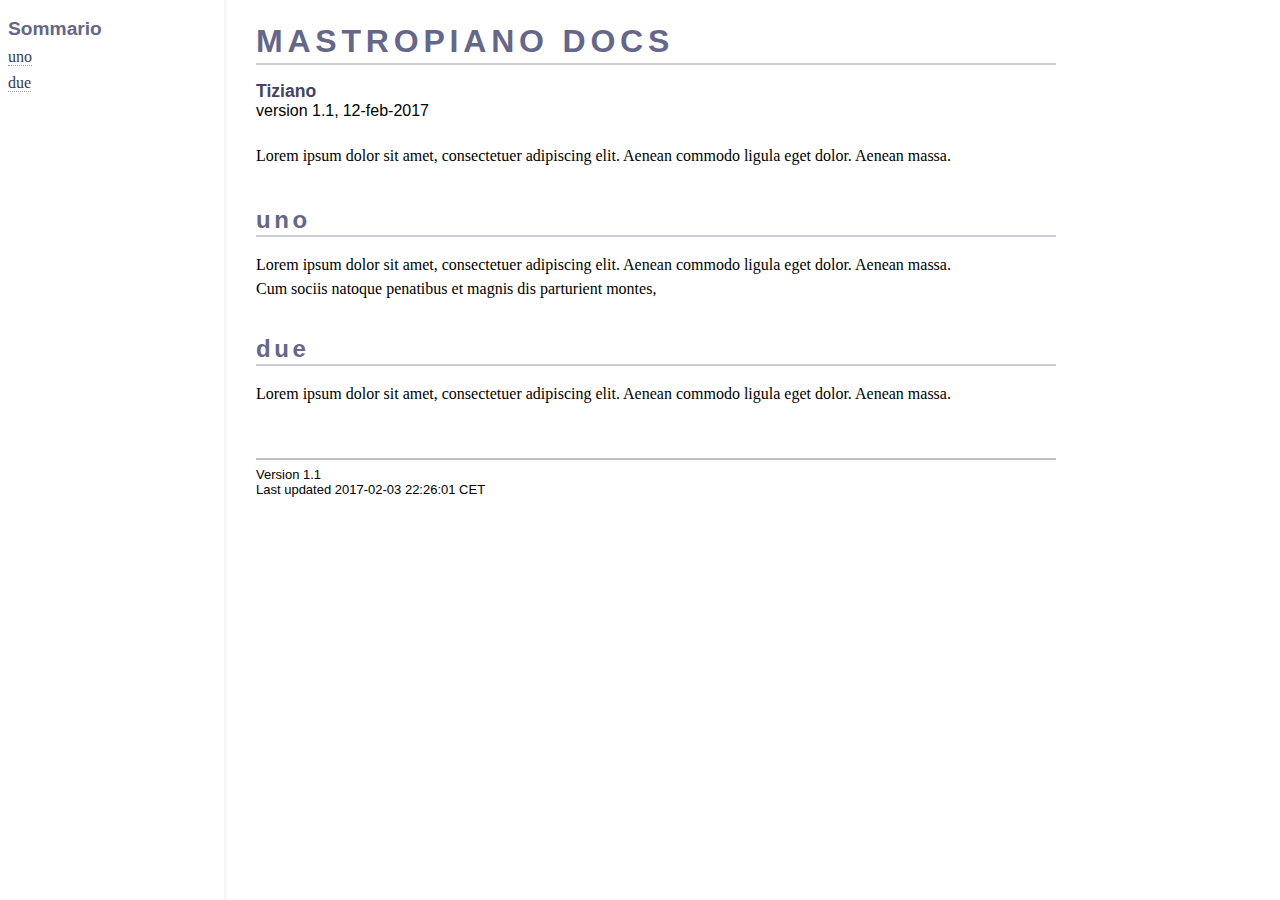
==== docs/index.html @ ade31a0e "Prima pagina mastropiano docs" ====
<!DOCTYPE html PUBLIC "-//W3C//DTD XHTML 1.1//EN"
    "http://www.w3.org/TR/xhtml11/DTD/xhtml11.dtd">
<html xmlns="http://www.w3.org/1999/xhtml" xml:lang="it">
<head>
<meta http-equiv="Content-Type" content="application/xhtml+xml; charset=UTF-8" />
<meta name="generator" content="AsciiDoc 8.6.9" />
<title>MASTROPIANO DOCS</title>
<style type="text/css">
/*
 * AsciiDoc 'volnitsky' theme for xhtml11 and html5 backends.
 * Based on css from http://volnitsky.com, which was in turn based on default
 * theme from AsciiDoc
 *
 * FIXME: The styling is still a bit rough in places.
 *
 */

/* Default font. */
body {
  font-family: Georgia,"Times New Roman",Times,serif;
}

/* Title font. */
h1, h2, h3, h4, h5, h6,
div.title, caption.title,
thead, p.table.header,
#toctitle,
#author, #revnumber, #revdate, #revremark,
#footer {
  font-family: Candara,Arial,sans-serif;
}


#toc a {
    border-bottom: 1px dotted #999999;
    color: #3A3A4D !important;
    text-decoration: none !important;
}
#toc a:hover {
    border-bottom: 1px solid #6D4100;
    color: #6D4100 !important;
    text-decoration: none !important;
}
a { color: #666688; text-decoration: none; border-bottom: 1px dotted #666688; }
a:visited { color: #615FA0; border-bottom: 1px dotted #615FA0; }
a:hover { color: #6D4100; border-bottom: 1px solid #6D4100; }

em {
  font-style: italic;
  color: #444466;
}

strong {
  font-weight: bold;
  color: #444466;
}

h1, h2, h3, h4, h5, h6 {
  color: #666688;
  margin-bottom: 0.5em;
  line-height: 1.3;
  letter-spacing:+0.15em;
}

h1, h2, h3 { border-bottom: 2px solid #ccd; }
h2 { padding-top: 0.5em; }
h3 { float: left; }
h3 + * { clear: left; }

div.sectionbody {
  margin-left: 0;
}

hr {
  border: 1px solid #444466;
}

p {
  margin-top: 0.5em;
  margin-bottom: 0.5em;
}

ul, ol, li > p {
  margin-top: 0;
}

pre {
  padding: 0;
  margin: 0;
}

#author {
  color: #444466;
  font-weight: bold;
  font-size: 1.1em;
}

#footer {
  font-size: small;
  border-top: 2px solid silver;
  padding-top: 0.5em;
  margin-top: 4.0em;
}

#footer-text {
  float: left;
  padding-bottom: 0.5em;
}

#footer-badges {
  float: right;
  padding-bottom: 0.5em;
}

#preamble {
  margin-top: 1.5em;
  margin-bottom: 1.5em;
}

div.tableblock, div.imageblock, div.exampleblock, div.verseblock,
div.quoteblock, div.literalblock, div.listingblock, div.sidebarblock,
div.admonitionblock {
  margin-top: 1.5em;
  margin-bottom: 1.5em;
}

div.admonitionblock {
  margin-top: 2.5em;
  margin-bottom: 2.5em;
}

div.content { /* Block element content. */
  padding: 0;
}

/* Block element titles. */
div.title, caption.title {
  color: #444466;
  font-weight: bold;
  text-align: left;
  margin-top: 1.0em;
  margin-bottom: 0.5em;
}
div.title + * {
  margin-top: 0;
}

td div.title:first-child {
  margin-top: 0.0em;
}
div.content div.title:first-child {
  margin-top: 0.0em;
}
div.content + div.title {
  margin-top: 0.0em;
}

div.sidebarblock > div.content {
  background: #ffffee;
  border: 1px solid silver;
  padding: 0.5em;
}

div.listingblock > div.content {
  border: 1px solid silver;
  background: #f4f4f4;
  padding: 0.5em;
}

div.quoteblock {
  padding-left: 2.0em;
  margin-right: 10%;
}
div.quoteblock > div.attribution {
  padding-top: 0.5em;
  text-align: right;
}

div.verseblock {
  padding-left: 2.0em;
  margin-right: 10%;
}
div.verseblock > pre.content {
  font-family: inherit;
}
div.verseblock > div.attribution {
  padding-top: 0.75em;
  text-align: left;
}
/* DEPRECATED: Pre version 8.2.7 verse style literal block. */
div.verseblock + div.attribution {
  text-align: left;
}

div.admonitionblock .icon {
  vertical-align: top;
  font-size: 1.1em;
  font-weight: bold;
  text-decoration: underline;
  color: #444466;
  padding-right: 0.5em;
}
div.admonitionblock td.content {
  padding-left: 0.5em;
  border-left: 2px solid silver;
}

div.exampleblock > div.content {
  border-left: 2px solid silver;
  padding: 0.5em;
}

div.imageblock div.content { padding-left: 0; }
span.image img { border-style: none; }
a.image:visited { color: white; }

dl {
  margin-top: 0.8em;
  margin-bottom: 0.8em;
}
dt {
  margin-top: 0.5em;
  margin-bottom: 0;
  font-style: normal;
  color: #444466;
}
dd > *:first-child {
  margin-top: 0.1em;
}

ul, ol {
    list-style-position: outside;
}
ol.arabic {
  list-style-type: decimal;
}
ol.loweralpha {
  list-style-type: lower-alpha;
}
ol.upperalpha {
  list-style-type: upper-alpha;
}
ol.lowerroman {
  list-style-type: lower-roman;
}
ol.upperroman {
  list-style-type: upper-roman;
}

div.compact ul, div.compact ol,
div.compact p, div.compact p,
div.compact div, div.compact div {
  margin-top: 0.1em;
  margin-bottom: 0.1em;
}

div.tableblock > table {
  border: 3px solid #444466;
}
thead {
  font-weight: bold;
  color: #444466;
}
tfoot {
  font-weight: bold;
}
td > div.verse {
  white-space: pre;
}
p.table {
  margin-top: 0;
}
/* Because the table frame attribute is overriden by CSS in most browsers. */
div.tableblock > table[frame="void"] {
  border-style: none;
}
div.tableblock > table[frame="hsides"] {
  border-left-style: none;
  border-right-style: none;
}
div.tableblock > table[frame="vsides"] {
  border-top-style: none;
  border-bottom-style: none;
}


div.hdlist {
  margin-top: 0.8em;
  margin-bottom: 0.8em;
}
div.hdlist tr {
  padding-bottom: 15px;
}
dt.hdlist1.strong, td.hdlist1.strong {
  font-weight: bold;
}
td.hdlist1 {
  vertical-align: top;
  font-style: normal;
  padding-right: 0.8em;
  color: #444466;
}
td.hdlist2 {
  vertical-align: top;
}
div.hdlist.compact tr {
  margin: 0;
  padding-bottom: 0;
}

.comment {
  background: yellow;
}

@media print {
  #footer-badges { display: none; }
}

#toctitle {
  color: #666688;
  font-size: 1.2em;
  font-weight: bold;
  margin-top: 1.0em;
  margin-bottom: 0.1em;
}

div.toclevel1, div.toclevel2, div.toclevel3, div.toclevel4 { margin-top: 0; margin-bottom: 0; }
div.toclevel1 { margin-top: 0.3em; margin-left: 0; font-size: 1.0em; }
div.toclevel2 { margin-top: 0.25em; margin-left: 2em; font-size: 0.9em; }
div.toclevel3 { margin-left: 4em; font-size: 0.8em; }
div.toclevel4 { margin-left: 6em; font-size: 0.8em; }

body {
  margin: 1em 5%;
  max-width:  55em;
  padding-left: 0;

}

.monospaced, tt, div.listingblock > div.content {
  font-family:  Consolas, "Andale Mono", "Courier New", monospace;
  color: #004400;
  background: #f4f4f4;
  max-width: 80em;
  line-height: 1.2em;
}

.paragraph p  {
  line-height: 1.5em;
  margin-top: 1em;
}

.paragraph p, li, dd, .content { max-width: 45em; }
.admonitionblock               { max-width: 35em; }

div.sectionbody div.ulist > ul > li {
  list-style-type: square;
  color: #aaa;
}
  div.sectionbody div.ulist >  ul > li > * {
    color: black;
    /*font-size: 50%;*/
  }


div.sectionbody div.ulist > ul > li div.ulist > ul > li {
  color: #ccd ;
}
  div.sectionbody div.ulist > ul > li div.ulist > ul > li > * {
    color: black ;
  }

em {
  font-style: normal ! important;
  font-weight: bold ! important;
  color: #662222   ! important;
  letter-spacing:+0.08em ! important;
}


/*
 * html5 specific
 *
 * */

table.tableblock {
  margin-top: 1.0em;
  margin-bottom: 1.5em;
}
thead, p.tableblock.header {
  font-weight: bold;
  color: #666688;
}
p.tableblock {
  margin-top: 0;
}
table.tableblock {
  border-width: 3px;
  border-spacing: 0px;
  border-style: solid;
  border-color: #444466;
  border-collapse: collapse;
}
th.tableblock, td.tableblock {
  border-width: 1px;
  padding: 4px;
  border-style: solid;
  border-color: #444466;
}

table.tableblock.frame-topbot {
  border-left-style: hidden;
  border-right-style: hidden;
}
table.tableblock.frame-sides {
  border-top-style: hidden;
  border-bottom-style: hidden;
}
table.tableblock.frame-none {
  border-style: hidden;
}

th.tableblock.halign-left, td.tableblock.halign-left {
  text-align: left;
}
th.tableblock.halign-center, td.tableblock.halign-center {
  text-align: center;
}
th.tableblock.halign-right, td.tableblock.halign-right {
  text-align: right;
}

th.tableblock.valign-top, td.tableblock.valign-top {
  vertical-align: top;
}
th.tableblock.valign-middle, td.tableblock.valign-middle {
  vertical-align: middle;
}
th.tableblock.valign-bottom, td.tableblock.valign-bottom {
  vertical-align: bottom;
}




@media screen {
  body {
    max-width: 50em; /* approximately 80 characters wide */
    margin-left: 16em;
  }

  #toc {
    position: fixed;
    top: 0;
    left: 0;
    bottom: 0;
    width: 13em;
    padding: 0.5em;
    padding-bottom: 1.5em;
    margin: 0;
    overflow: auto;
    border-right: 3px solid #f8f8f8;
    background-color: white;
  }

  #toc .toclevel1 {
    margin-top: 0.5em;
  }

  #toc .toclevel2 {
    margin-top: 0.25em;
    display: list-item;
    color: #aaaaaa;
  }

  #toctitle {
    margin-top: 0.5em;
  }
}
</style>
<script type="text/javascript">
/*<![CDATA[*/
var asciidoc = {  // Namespace.

/////////////////////////////////////////////////////////////////////
// Table Of Contents generator
/////////////////////////////////////////////////////////////////////

/* Author: Mihai Bazon, September 2002
 * http://students.infoiasi.ro/~mishoo
 *
 * Table Of Content generator
 * Version: 0.4
 *
 * Feel free to use this script under the terms of the GNU General Public
 * License, as long as you do not remove or alter this notice.
 */

 /* modified by Troy D. Hanson, September 2006. License: GPL */
 /* modified by Stuart Rackham, 2006, 2009. License: GPL */

// toclevels = 1..4.
toc: function (toclevels) {

  function getText(el) {
    var text = "";
    for (var i = el.firstChild; i != null; i = i.nextSibling) {
      if (i.nodeType == 3 /* Node.TEXT_NODE */) // IE doesn't speak constants.
        text += i.data;
      else if (i.firstChild != null)
        text += getText(i);
    }
    return text;
  }

  function TocEntry(el, text, toclevel) {
    this.element = el;
    this.text = text;
    this.toclevel = toclevel;
  }

  function tocEntries(el, toclevels) {
    var result = new Array;
    var re = new RegExp('[hH]([1-'+(toclevels+1)+'])');
    // Function that scans the DOM tree for header elements (the DOM2
    // nodeIterator API would be a better technique but not supported by all
    // browsers).
    var iterate = function (el) {
      for (var i = el.firstChild; i != null; i = i.nextSibling) {
        if (i.nodeType == 1 /* Node.ELEMENT_NODE */) {
          var mo = re.exec(i.tagName);
          if (mo && (i.getAttribute("class") || i.getAttribute("className")) != "float") {
            result[result.length] = new TocEntry(i, getText(i), mo[1]-1);
          }
          iterate(i);
        }
      }
    }
    iterate(el);
    return result;
  }

  var toc = document.getElementById("toc");
  if (!toc) {
    return;
  }

  // Delete existing TOC entries in case we're reloading the TOC.
  var tocEntriesToRemove = [];
  var i;
  for (i = 0; i < toc.childNodes.length; i++) {
    var entry = toc.childNodes[i];
    if (entry.nodeName.toLowerCase() == 'div'
     && entry.getAttribute("class")
     && entry.getAttribute("class").match(/^toclevel/))
      tocEntriesToRemove.push(entry);
  }
  for (i = 0; i < tocEntriesToRemove.length; i++) {
    toc.removeChild(tocEntriesToRemove[i]);
  }

  // Rebuild TOC entries.
  var entries = tocEntries(document.getElementById("content"), toclevels);
  for (var i = 0; i < entries.length; ++i) {
    var entry = entries[i];
    if (entry.element.id == "")
      entry.element.id = "_toc_" + i;
    var a = document.createElement("a");
    a.href = "#" + entry.element.id;
    a.appendChild(document.createTextNode(entry.text));
    var div = document.createElement("div");
    div.appendChild(a);
    div.className = "toclevel" + entry.toclevel;
    toc.appendChild(div);
  }
  if (entries.length == 0)
    toc.parentNode.removeChild(toc);
},


/////////////////////////////////////////////////////////////////////
// Footnotes generator
/////////////////////////////////////////////////////////////////////

/* Based on footnote generation code from:
 * http://www.brandspankingnew.net/archive/2005/07/format_footnote.html
 */

footnotes: function () {
  // Delete existing footnote entries in case we're reloading the footnodes.
  var i;
  var noteholder = document.getElementById("footnotes");
  if (!noteholder) {
    return;
  }
  var entriesToRemove = [];
  for (i = 0; i < noteholder.childNodes.length; i++) {
    var entry = noteholder.childNodes[i];
    if (entry.nodeName.toLowerCase() == 'div' && entry.getAttribute("class") == "footnote")
      entriesToRemove.push(entry);
  }
  for (i = 0; i < entriesToRemove.length; i++) {
    noteholder.removeChild(entriesToRemove[i]);
  }

  // Rebuild footnote entries.
  var cont = document.getElementById("content");
  var spans = cont.getElementsByTagName("span");
  var refs = {};
  var n = 0;
  for (i=0; i<spans.length; i++) {
    if (spans[i].className == "footnote") {
      n++;
      var note = spans[i].getAttribute("data-note");
      if (!note) {
        // Use [\s\S] in place of . so multi-line matches work.
        // Because JavaScript has no s (dotall) regex flag.
        note = spans[i].innerHTML.match(/\s*\[([\s\S]*)]\s*/)[1];
        spans[i].innerHTML =
          "[<a id='_footnoteref_" + n + "' href='#_footnote_" + n +
          "' title='View footnote' class='footnote'>" + n + "</a>]";
        spans[i].setAttribute("data-note", note);
      }
      noteholder.innerHTML +=
        "<div class='footnote' id='_footnote_" + n + "'>" +
        "<a href='#_footnoteref_" + n + "' title='Return to text'>" +
        n + "</a>. " + note + "</div>";
      var id =spans[i].getAttribute("id");
      if (id != null) refs["#"+id] = n;
    }
  }
  if (n == 0)
    noteholder.parentNode.removeChild(noteholder);
  else {
    // Process footnoterefs.
    for (i=0; i<spans.length; i++) {
      if (spans[i].className == "footnoteref") {
        var href = spans[i].getElementsByTagName("a")[0].getAttribute("href");
        href = href.match(/#.*/)[0];  // Because IE return full URL.
        n = refs[href];
        spans[i].innerHTML =
          "[<a href='#_footnote_" + n +
          "' title='View footnote' class='footnote'>" + n + "</a>]";
      }
    }
  }
},

install: function(toclevels) {
  var timerId;

  function reinstall() {
    asciidoc.footnotes();
    if (toclevels) {
      asciidoc.toc(toclevels);
    }
  }

  function reinstallAndRemoveTimer() {
    clearInterval(timerId);
    reinstall();
  }

  timerId = setInterval(reinstall, 500);
  if (document.addEventListener)
    document.addEventListener("DOMContentLoaded", reinstallAndRemoveTimer, false);
  else
    window.onload = reinstallAndRemoveTimer;
}

}
asciidoc.install(5);
/*]]>*/
</script>
</head>
<body class="article">
<div id="header">
<h1>MASTROPIANO DOCS</h1>
<span id="author">Tiziano</span><br />
<span id="revnumber">version 1.1,</span>
<span id="revdate">12-feb-2017</span>
<div id="toc">
  <div id="toctitle">Sommario</div>
  <noscript><p><b>JavaScript must be enabled in your browser to display the table of contents.</b></p></noscript>
</div>
</div>
<div id="content">
<div id="preamble">
<div class="sectionbody">
<div class="paragraph"><p>Lorem ipsum dolor sit amet, consectetuer adipiscing elit.
Aenean commodo ligula eget dolor. Aenean massa.</p></div>
</div>
</div>
<div class="sect1">
<h2 id="_uno">uno</h2>
<div class="sectionbody">
<div class="paragraph"><p>Lorem ipsum dolor sit amet, consectetuer adipiscing elit.
Aenean commodo ligula eget dolor. Aenean massa.
Cum sociis natoque penatibus et magnis dis parturient montes,</p></div>
</div>
</div>
<div class="sect1">
<h2 id="_due">due</h2>
<div class="sectionbody">
<div class="paragraph"><p>Lorem ipsum dolor sit amet, consectetuer adipiscing elit.
Aenean commodo ligula eget dolor. Aenean massa.</p></div>
</div>
</div>
</div>
<div id="footnotes"><hr /></div>
<div id="footer">
<div id="footer-text">
Version 1.1<br />
Last updated
 2017-02-03 22:26:01 CET
</div>
</div>
</body>
</html>
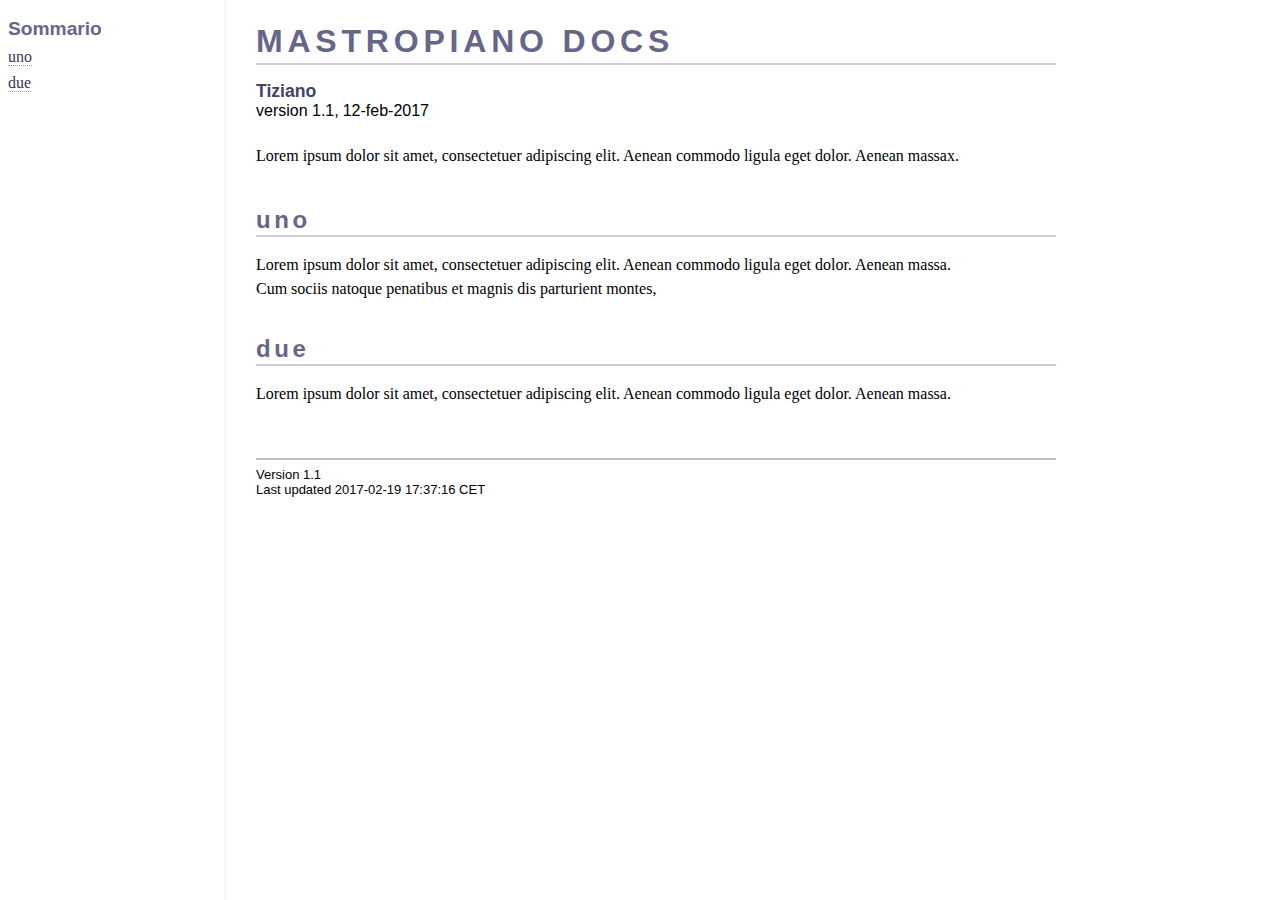
==== commit b2a4d534: "aggiornamento index.html" ====
--- a/docs/index.html
+++ b/docs/index.html
@@ -688,7 +688,7 @@
 <div id="preamble">
 <div class="sectionbody">
 <div class="paragraph"><p>Lorem ipsum dolor sit amet, consectetuer adipiscing elit.
-Aenean commodo ligula eget dolor. Aenean massa.</p></div>
+Aenean commodo ligula eget dolor. Aenean massax.</p></div>
 </div>
 </div>
 <div class="sect1">
@@ -712,7 +712,7 @@
 <div id="footer-text">
 Version 1.1<br />
 Last updated
- 2017-02-03 22:26:01 CET
+ 2017-02-19 17:37:16 CET
 </div>
 </div>
 </body>
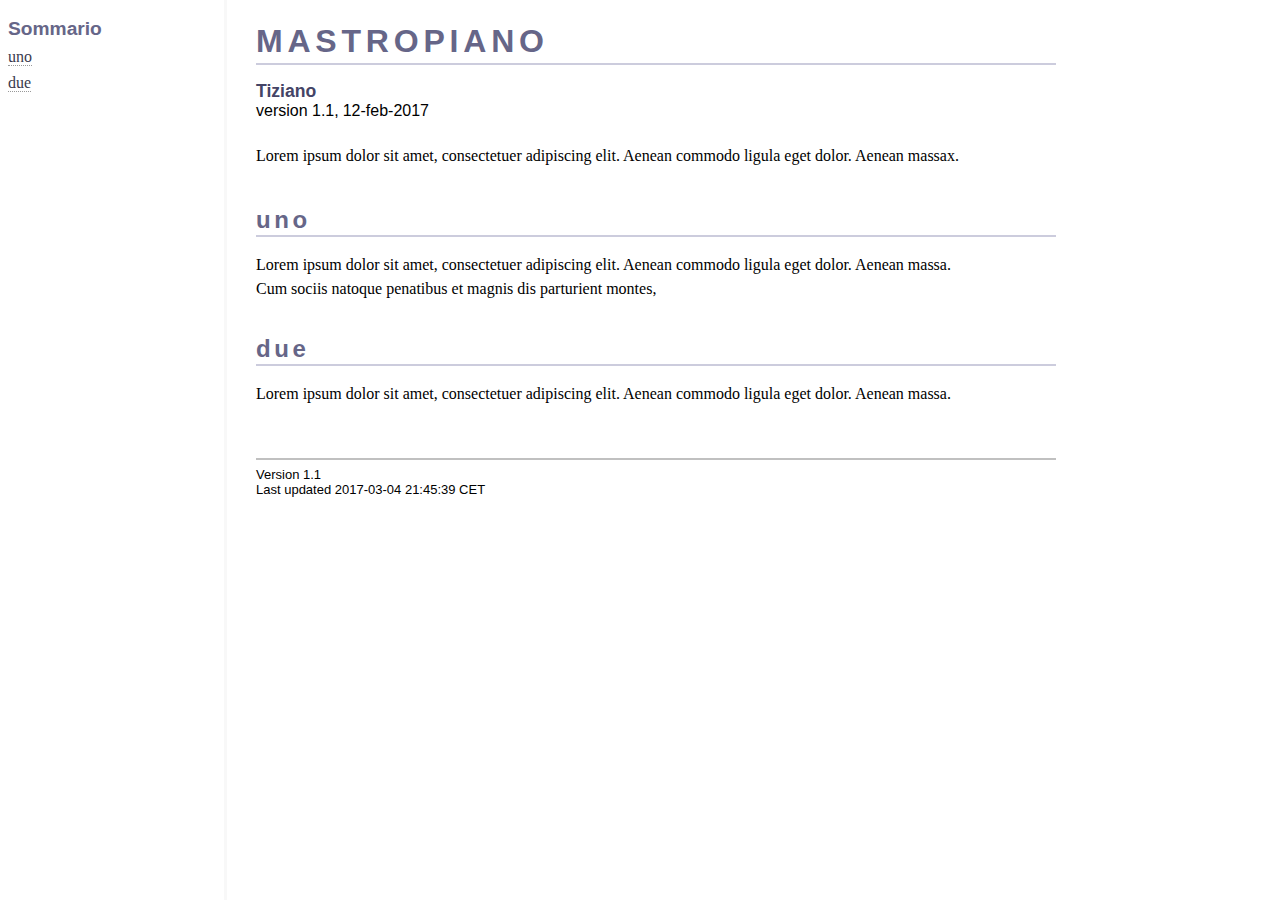
==== commit daf60fb1: "ritocchi" ====
--- a/docs/index.html
+++ b/docs/index.html
@@ -4,7 +4,7 @@
 <head>
 <meta http-equiv="Content-Type" content="application/xhtml+xml; charset=UTF-8" />
 <meta name="generator" content="AsciiDoc 8.6.9" />
-<title>MASTROPIANO DOCS</title>
+<title>MASTROPIANO</title>
 <style type="text/css">
 /*
  * AsciiDoc 'volnitsky' theme for xhtml11 and html5 backends.
@@ -675,7 +675,7 @@
 </head>
 <body class="article">
 <div id="header">
-<h1>MASTROPIANO DOCS</h1>
+<h1>MASTROPIANO</h1>
 <span id="author">Tiziano</span><br />
 <span id="revnumber">version 1.1,</span>
 <span id="revdate">12-feb-2017</span>
@@ -712,7 +712,7 @@
 <div id="footer-text">
 Version 1.1<br />
 Last updated
- 2017-02-19 17:37:16 CET
+ 2017-03-04 21:45:39 CET
 </div>
 </div>
 </body>
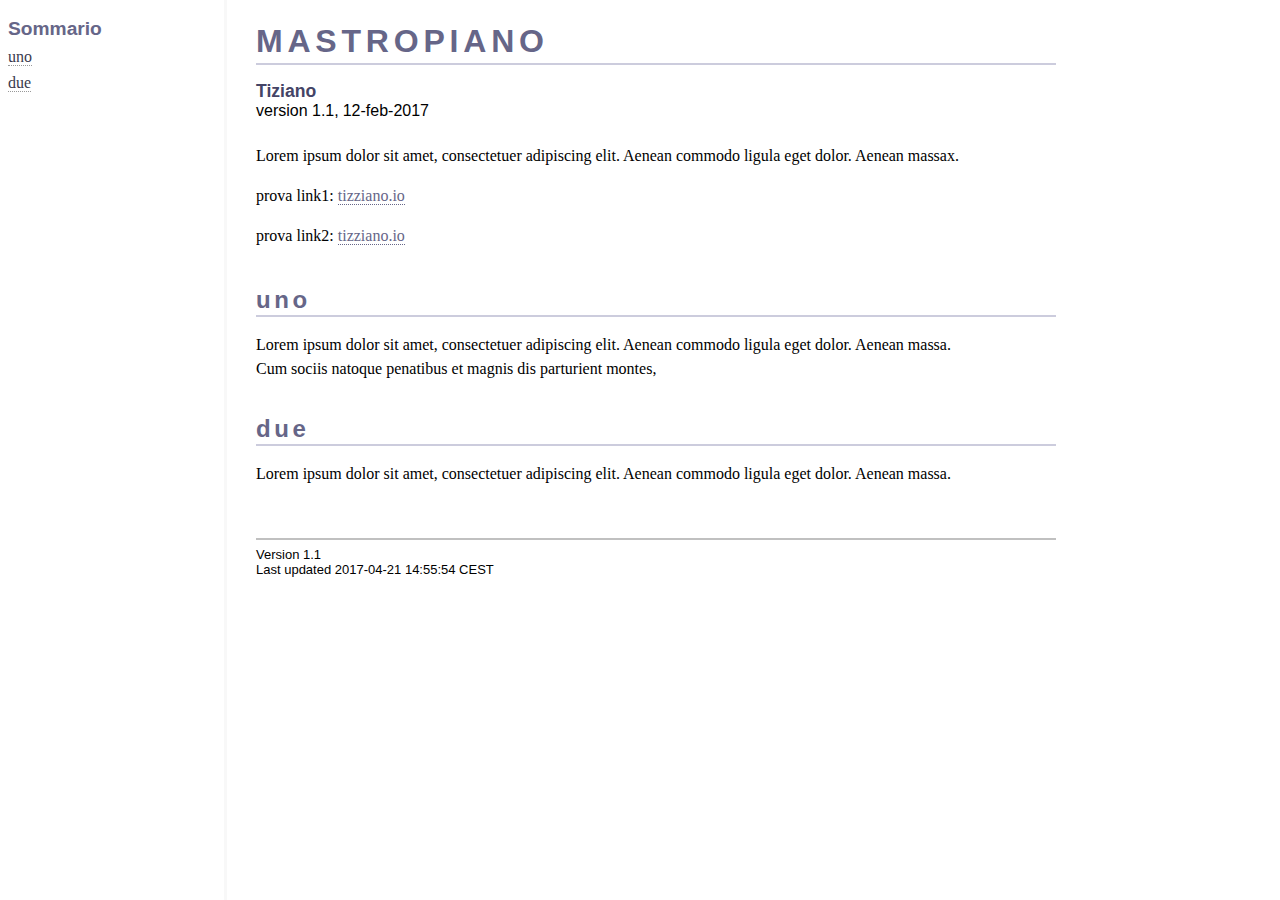
==== commit b69b9202: "test collegamenti locali" ====
--- a/docs/index.html
+++ b/docs/index.html
@@ -689,6 +689,8 @@
 <div class="sectionbody">
 <div class="paragraph"><p>Lorem ipsum dolor sit amet, consectetuer adipiscing elit.
 Aenean commodo ligula eget dolor. Aenean massax.</p></div>
+<div class="paragraph"><p>prova link1: <a href="../index.html">tizziano.io</a></p></div>
+<div class="paragraph"><p>prova link2: <a href="../../github.io/index.html">tizziano.io</a></p></div>
 </div>
 </div>
 <div class="sect1">
@@ -712,7 +714,7 @@
 <div id="footer-text">
 Version 1.1<br />
 Last updated
- 2017-03-04 21:45:39 CET
+ 2017-04-21 14:55:54 CEST
 </div>
 </div>
 </body>
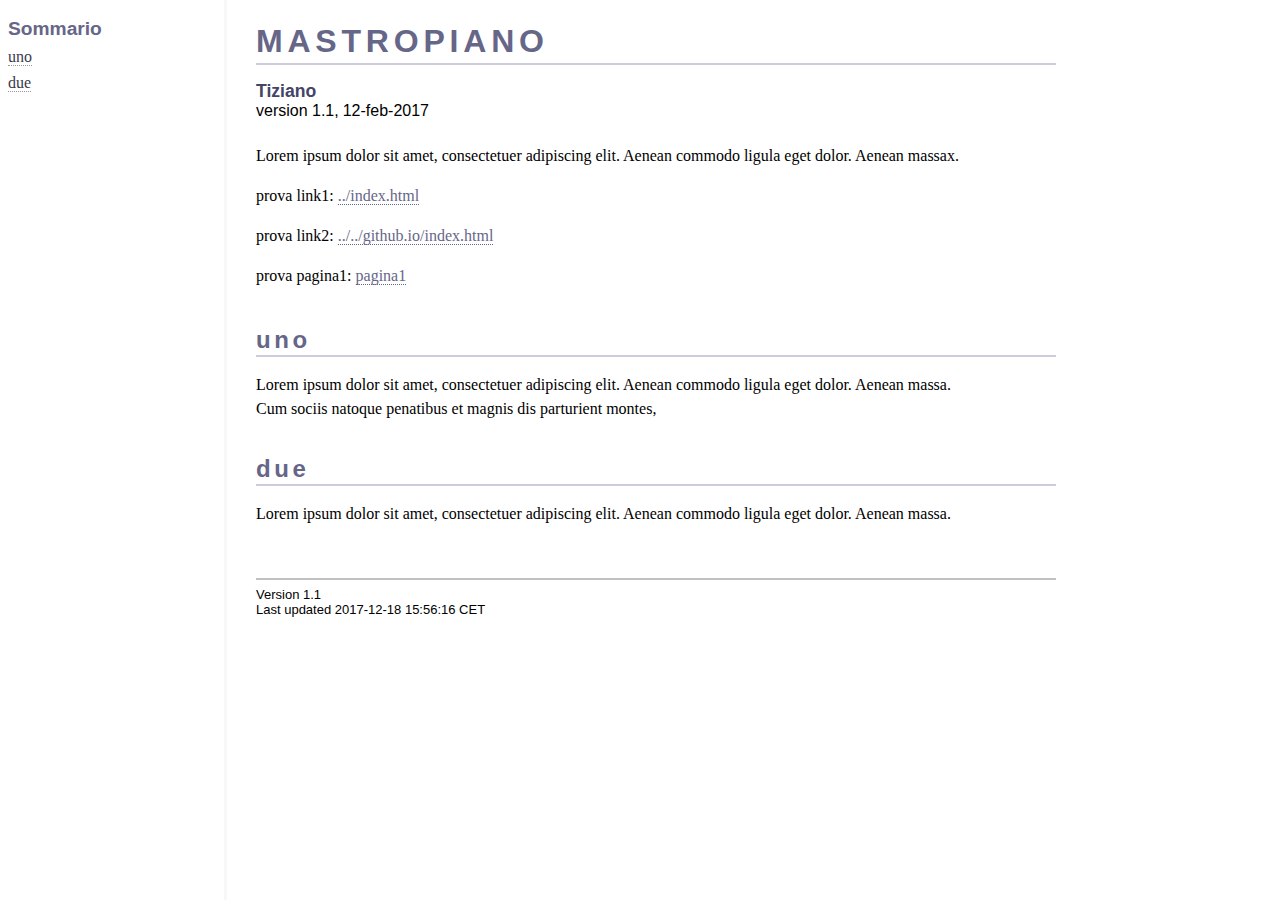
==== commit bb35666f: "mostra i collegamenti in index.adoc" ====
--- a/docs/index.html
+++ b/docs/index.html
@@ -689,8 +689,9 @@
 <div class="sectionbody">
 <div class="paragraph"><p>Lorem ipsum dolor sit amet, consectetuer adipiscing elit.
 Aenean commodo ligula eget dolor. Aenean massax.</p></div>
-<div class="paragraph"><p>prova link1: <a href="../index.html">tizziano.io</a></p></div>
-<div class="paragraph"><p>prova link2: <a href="../../github.io/index.html">tizziano.io</a></p></div>
+<div class="paragraph"><p>prova link1: <a href="../index.html">../index.html</a></p></div>
+<div class="paragraph"><p>prova link2: <a href="../../github.io/index.html">../../github.io/index.html</a></p></div>
+<div class="paragraph"><p>prova pagina1: <a href="pagina1.html">pagina1</a></p></div>
 </div>
 </div>
 <div class="sect1">
@@ -714,7 +715,7 @@
 <div id="footer-text">
 Version 1.1<br />
 Last updated
- 2017-04-21 14:55:54 CEST
+ 2017-12-18 15:56:16 CET
 </div>
 </div>
 </body>
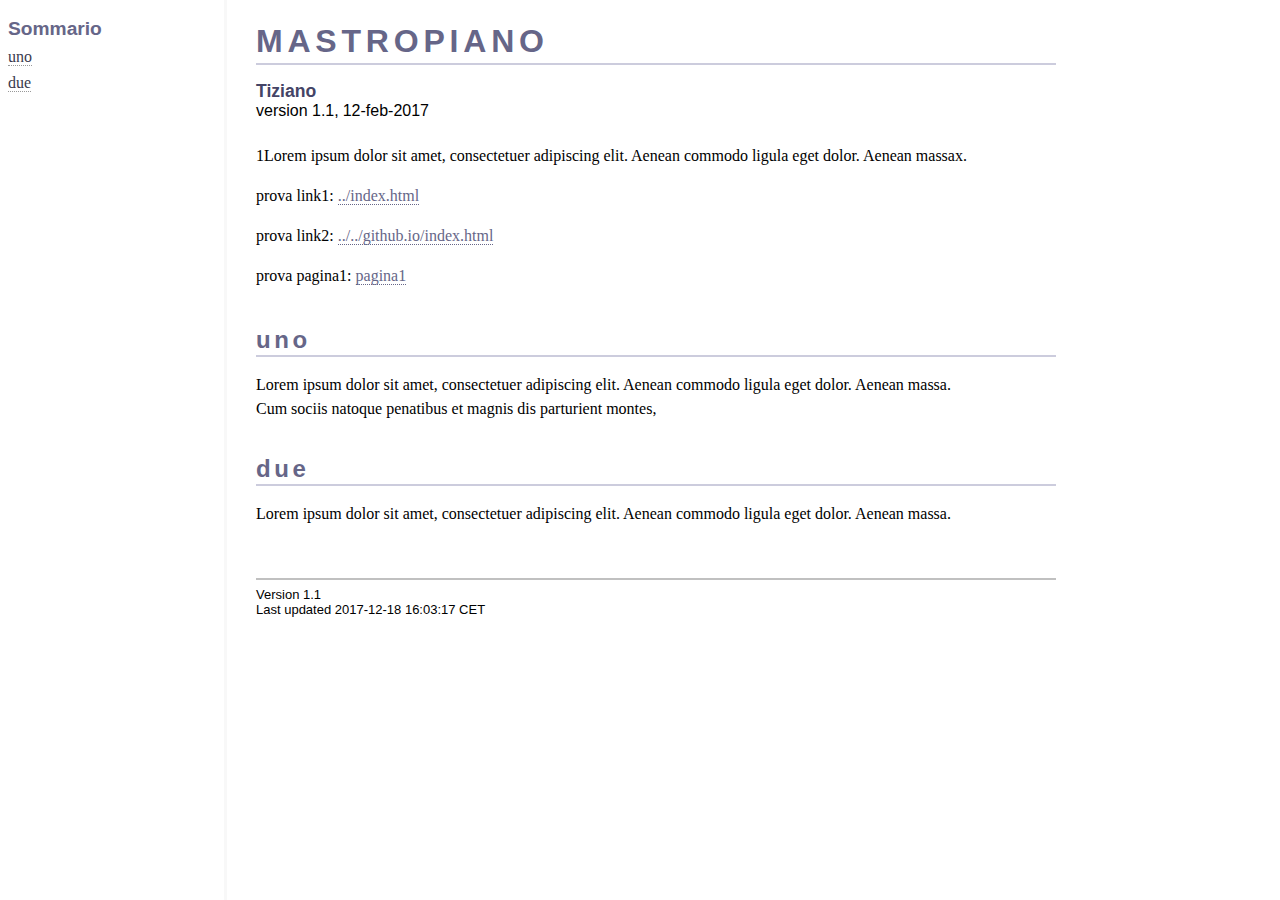
==== commit df30eb12: "secondo tentativo" ====
--- a/docs/index.html
+++ b/docs/index.html
@@ -687,7 +687,7 @@
 <div id="content">
 <div id="preamble">
 <div class="sectionbody">
-<div class="paragraph"><p>Lorem ipsum dolor sit amet, consectetuer adipiscing elit.
+<div class="paragraph"><p>1Lorem ipsum dolor sit amet, consectetuer adipiscing elit.
 Aenean commodo ligula eget dolor. Aenean massax.</p></div>
 <div class="paragraph"><p>prova link1: <a href="../index.html">../index.html</a></p></div>
 <div class="paragraph"><p>prova link2: <a href="../../github.io/index.html">../../github.io/index.html</a></p></div>
@@ -715,7 +715,7 @@
 <div id="footer-text">
 Version 1.1<br />
 Last updated
- 2017-12-18 15:56:16 CET
+ 2017-12-18 16:03:17 CET
 </div>
 </div>
 </body>
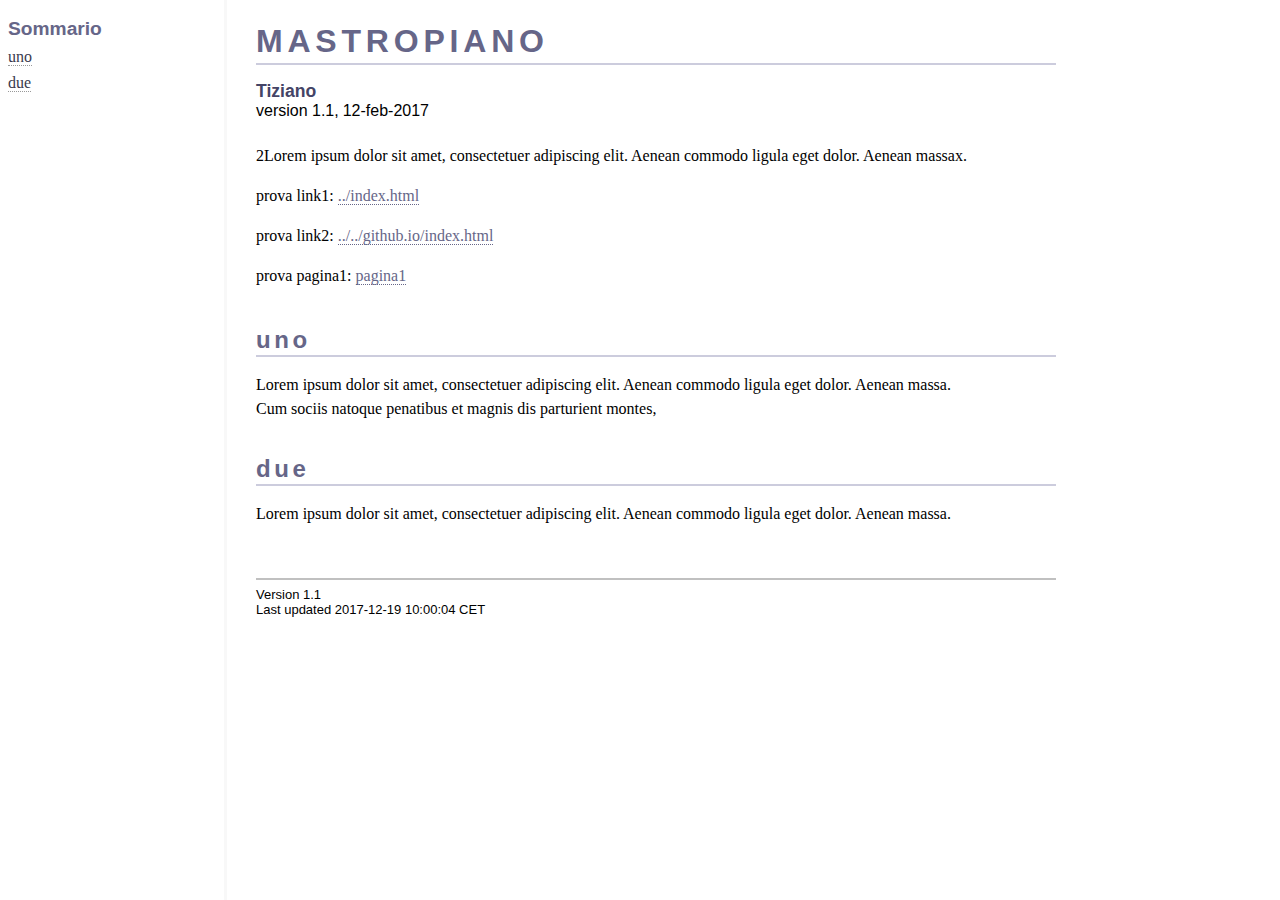
==== commit 490043ea: "modifica doc" ====
--- a/docs/index.html
+++ b/docs/index.html
@@ -687,7 +687,7 @@
 <div id="content">
 <div id="preamble">
 <div class="sectionbody">
-<div class="paragraph"><p>1Lorem ipsum dolor sit amet, consectetuer adipiscing elit.
+<div class="paragraph"><p>2Lorem ipsum dolor sit amet, consectetuer adipiscing elit.
 Aenean commodo ligula eget dolor. Aenean massax.</p></div>
 <div class="paragraph"><p>prova link1: <a href="../index.html">../index.html</a></p></div>
 <div class="paragraph"><p>prova link2: <a href="../../github.io/index.html">../../github.io/index.html</a></p></div>
@@ -715,7 +715,7 @@
 <div id="footer-text">
 Version 1.1<br />
 Last updated
- 2017-12-18 16:03:17 CET
+ 2017-12-19 10:00:04 CET
 </div>
 </div>
 </body>
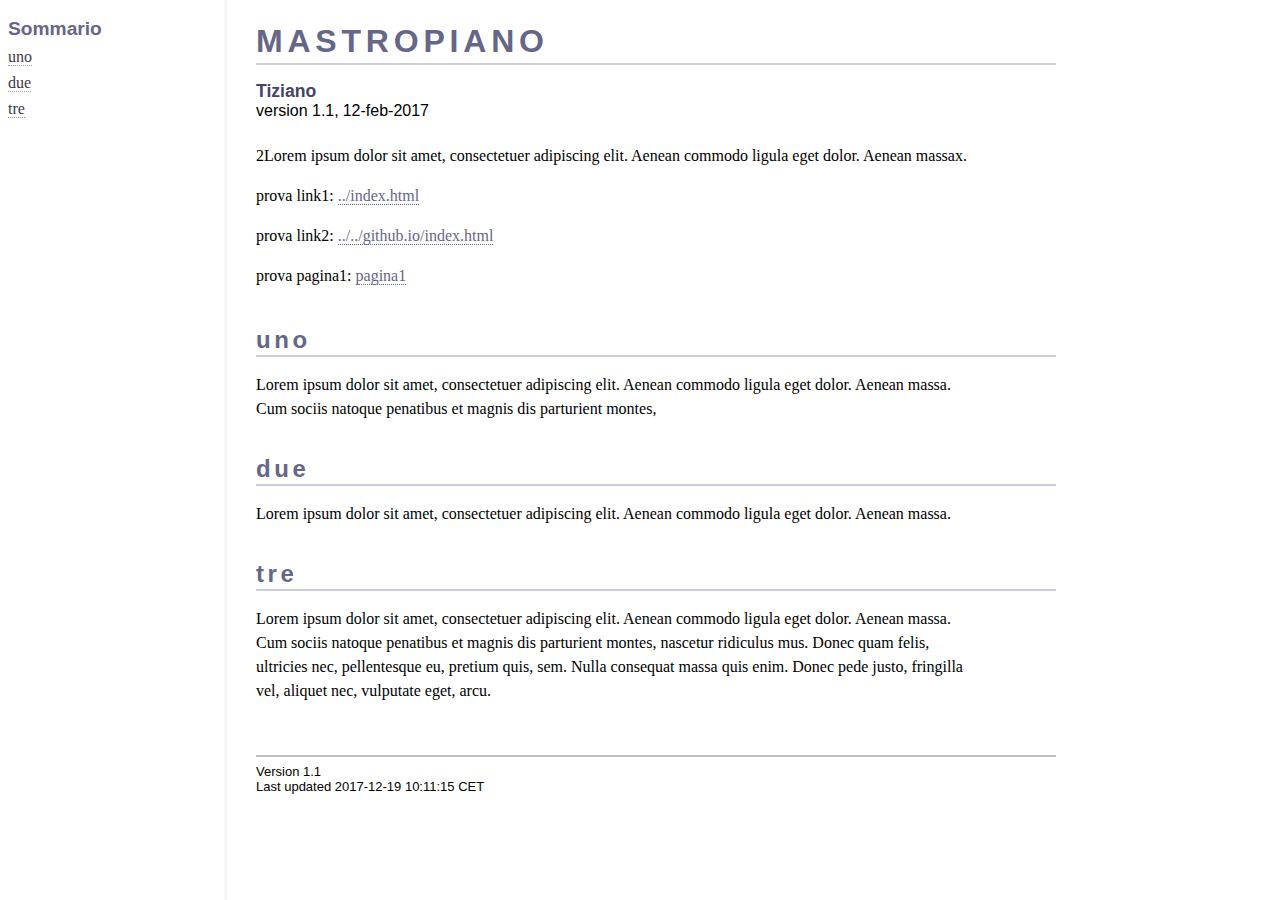
==== commit 33293008: "aggiornamento pagine" ====
--- a/docs/index.html
+++ b/docs/index.html
@@ -709,13 +709,24 @@
 Aenean commodo ligula eget dolor. Aenean massa.</p></div>
 </div>
 </div>
+<div class="sect1">
+<h2 id="_tre">tre</h2>
+<div class="sectionbody">
+<div class="paragraph"><p>Lorem ipsum dolor sit amet, consectetuer adipiscing elit.
+Aenean commodo ligula eget dolor. Aenean massa.
+Cum sociis natoque penatibus et magnis dis parturient montes,
+nascetur ridiculus mus. Donec quam felis, ultricies nec,
+pellentesque eu, pretium quis, sem. Nulla consequat massa quis enim.
+Donec pede justo, fringilla vel, aliquet nec, vulputate eget, arcu.</p></div>
+</div>
+</div>
 </div>
 <div id="footnotes"><hr /></div>
 <div id="footer">
 <div id="footer-text">
 Version 1.1<br />
 Last updated
- 2017-12-19 10:00:04 CET
+ 2017-12-19 10:11:15 CET
 </div>
 </div>
 </body>
